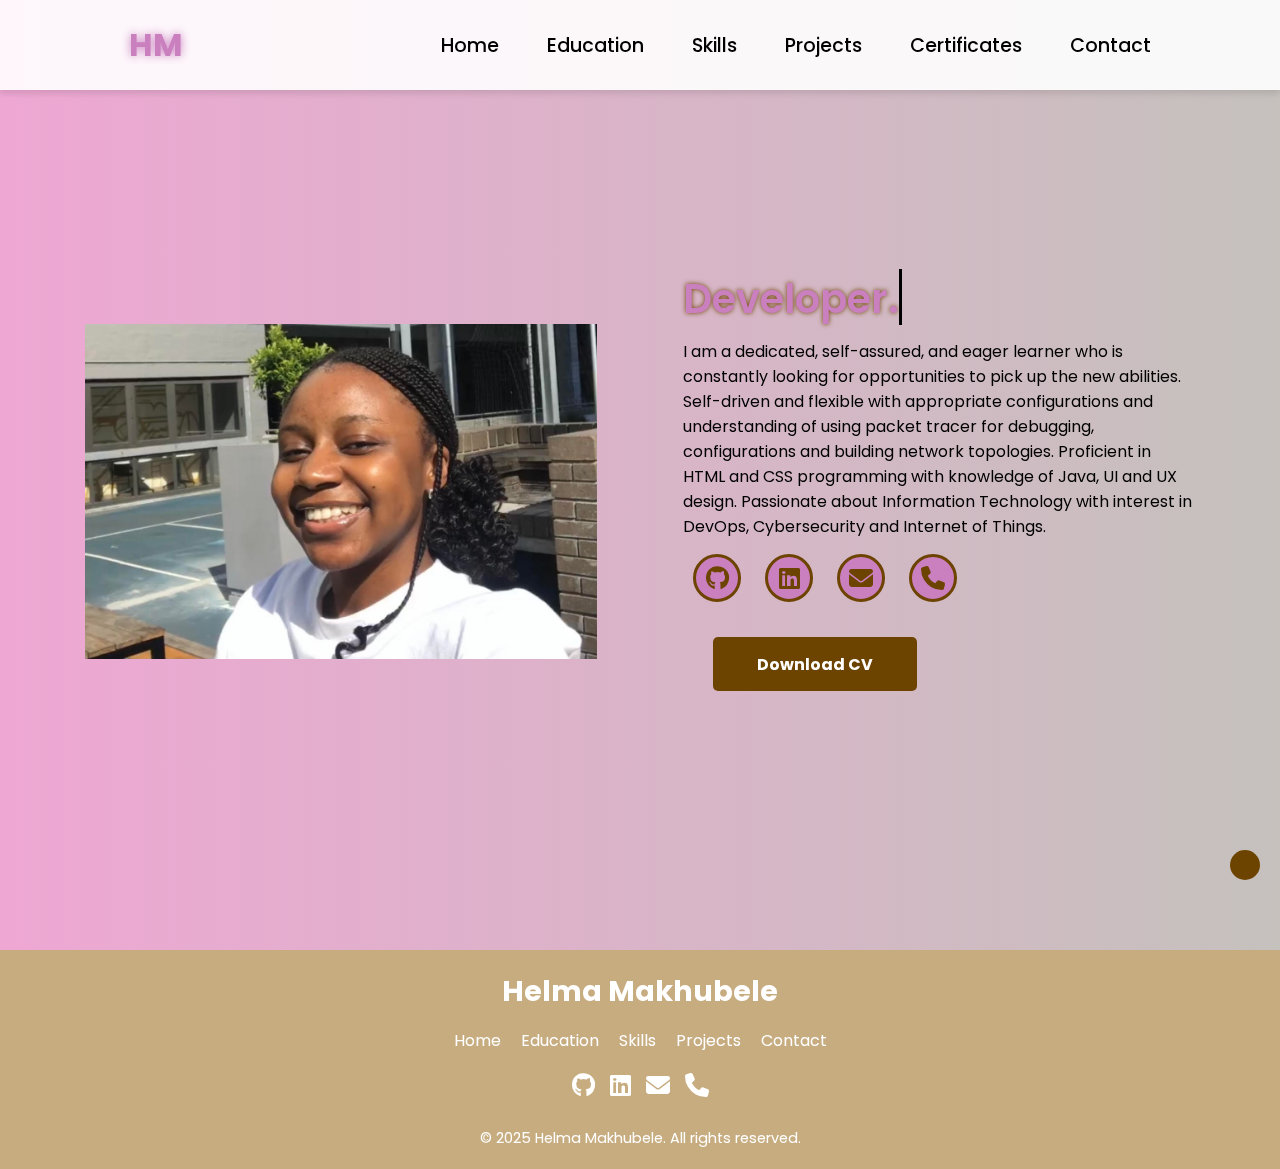
==== index.html @ 51ba33c3 "Pushing my profile to my github" ====
<!DOCTYPE html>
<html lang="en">
  <head>
    <meta charset="UTF-8" />
    <meta name="viewport" content="width=device-width, initial-scale=1.0" />
    <link
      rel="stylesheet"
      href="https://cdnjs.cloudflare.com/ajax/libs/font-awesome/6.7.1/css/all.min.css"
    />
    <title> Helma Makhubele </title>
    <link rel="stylesheet" href="style.css" />
    <link rel="stylesheet" href="https://unpkg.com/aos@next/dist/aos.css" />
  </head>
  <body>
    <nav>
      <div class="nav-container">
        <div class="logo" data-aos="zoom-in" data-aos-duration="1000">
          <span>HM</span>
        </div>
        <div class="links">
          <div
            class="link"
            data-aos="fade-up"
            data-aos-duration="1000"
            data-aos-delay="100"
          >
            <a href="index.html">Home</a>
          </div>
          <div
            class="link"
            data-aos="fade-up"
            data-aos-duration="1000"
            data-aos-delay="200"
          >
            <a href="education.html">Education</a>
          </div>
          <div
            class="link"
            data-aos="fade-up"
            data-aos-duration="1000"
            data-aos-delay="300"
          >
            <a href="skills.html">Skills</a>
          </div>
          <div
            class="link"
            data-aos="fade-up"
            data-aos-duration="1000"
            data-aos-delay="400"
          >
            <a href="projects.html">Projects</a>
          </div>
          <div
            class="link"
            data-aos="fade-up"
            data-aos-duration="1000"
            data-aos-delay="500"
          >
            <a href="certificate.html">Certificates</a>
          </div>
          <div
            class="link"
            data-aos="fade-up"
            data-aos-duration="1000"
            data-aos-delay="600"
          >
            <a href="contact.html">Contact</a>
          </div>
        </div>
        <i class="fa-solid fa-bars hamburg" onclick="hamburg()"></i>
      </div>
      <div class="dropdown">
        <div class="links">
          <a href="index.html">Home</a>
          <a href="education.html">Education</a>
          <a href="skills.html">Skills</a>
          <a href="projects.html">Projects</a>
          <a href="certificate.html">Certificates</a>
          <a href="contact.html">Contact</a>
          <i class="fa-solid fa-xmark cancel" onclick="cancel()"></i>
        </div>
      </div>
    </nav>

    <section>
      <div class="main-container">
        <div class="image" data-aos="zoom-in-right" data-aos-duration="2500">
          <img src="assets/smile.jpg" alt="Helma Makhubele" />
        </div>
        <div class="content">
          <h1
            data-aos="fade-left"
            data-aos-duration="1000"
            data-aos-delay="800"
          >
           
          </h1>
          <div
            class="typewriter"
            data-aos="fade-right"
            data-aos-duration="1000"
            data-aos-delay="900"
          >
         <span> </span>
          </div>
          <p data-aos="flip-up" data-aos-duration="1000" data-aos-delay="1000">
                I am a dedicated, self-assured, and eager learner who is constantly looking
                for opportunities to pick up the new abilities.
                Self-driven and flexible with appropriate configurations and 
                understanding of using packet tracer for debugging, configurations and 
                building network topologies.
                Proficient in HTML and CSS programming 
                with knowledge of Java, UI and UX design.
                Passionate about Information 
                Technology with interest in DevOps, Cybersecurity and Internet of 
                Things. 
          </p>

          <!-- Social & Contact Links Styled Together -->
          <div
            class="social-links"
            data-aos="flip-down"
            data-aos-duration="1000"
            data-aos-delay="1200"
          >
            <a href="https://github.com/Helma-57" target="_blank"
              ><i class="fa-brands fa-github"></i
            ></a>
            <a
              href="https://www.linkedin.com/in/helma-makhubele-963337246/"
              target="_blank"
              ><i class="fa-brands fa-linkedin"></i
            ></a>
            <a href="makhubelehelma@gmail.com"
              ><i class="fa-solid fa-envelope"></i
            ></a>
            <a href="tel:+27661817219"><i class="fa-solid fa-phone"></i></a>
          </div>

          <!-- Buttons -->
          <div
            class="btn-container"
            data-aos="zoom-out-left"
            data-aos-duration="1000"
            data-aos-delay="1400"
          >
            <a href="Helma Makhubele.pdf" download
              ><button>Download CV</button></a
            >
          </div>
        </div>
      </div>
    </section>
    <footer>
      <div class="footer-container">
        <div class="footer-logo">Helma Makhubele</div>
        <div class="footer-links">
          <a href="index.html">Home</a>
          <a href="education.html">Education</a>
          <a href="skills.html">Skills</a>
          <a href="projects.html">Projects</a>
          <a href="contact.html">Contact</a>
        </div>
        <div class="footer-social">
          <a href="https://github.com/Helma-57" target="_blank"
            ><i class="fa-brands fa-github"></i
          ></a>
          <a
            href="https://www.linkedin.com/in/helma-makhubele-963337246/"
            target="_blank"
            ><i class="fa-brands fa-linkedin"></i
          ></a>
          <a href="makhubelehelma@gmail.com"
            ><i class="fa-solid fa-envelope"></i
          ></a>
          <a href="tel:+27661817219"><i class="fa-solid fa-phone"></i></a>
        </div>

        <div id="chatbot-toggle" onclick="toggleChatbot()">
          <i class="bi bi-chat"></i>
        </div>
        <!-- Chatbot Window -->
        <div id="chatbot">
          <div id="chatbot-header">
            Hey I'm Taurus, Chat with me!
            <button id="chatbot-close-btn" onclick="closechat()">X</button>
          </div>
          <div id="chatbot-body"></div>
          <div id="chatbot-footer">
            <input type="text" id="user-input" placeholder="Type a message..." />
            <button id="send-button" onclick="sendMessage()">Send</button>
          </div>
        </div>
        <p>&copy; 2025 Helma Makhubele. All rights reserved.</p>
      </div>
    </footer>
    <script src="https://unpkg.com/aos@next/dist/aos.js"></script>
    <script src="script.js"></script>
  </body>
</html>
---- style.css ----
@import url("https://fonts.googleapis.com/css2?family=Poppins:wght@100;200;300;400;500;600&display=swap");
* {
  padding: 0;
  margin: 0;
  font-family: "Poppins", sans-serif;
  box-sizing: border-box;
}
html {
  overflow-x: hidden;
}
body {
  width: 100%;
  min-height: 100vh; /* Changed from height: 100vh to min-height */
  overflow-x: hidden; /* Allows vertical scrolling */
  background: linear-gradient(to right, rgb(196, 158, 190), rgb(189, 189, 189));
}

nav {
  width: 100%;
  height: 10vh;
  position: sticky;
}
.nav-container {
  width: 100%;
  height: 100%;
  display: flex;
  justify-content: space-around;
  align-items: center;
}
.logo {
  color: black;
  font-size: 2rem;
  font-weight: bolder;
}
.logo span {
  color: rgb(202, 127, 191);
  text-shadow: 0 0 10px rgb(202, 127, 191);
}
.hamburg,
.cancel {
  cursor: pointer;
  position: absolute;
  right: 15px;
  top: 10px;
  color: black;
  font-size: 2rem;
  display: none;
}
.nav-container .links {
  display: flex;
  gap: 3rem;
  align-items: center;
}
.nav-container .links a {
  position: relative;
  font-size: 1.2rem;
  color: black;
  text-decoration: none;
  font-weight: 500;
  transform: 0.3s linear;
}
.nav-container .links a::before {
  position: absolute;
  content: "";
  bottom: -3px;
  left: 0;
  width: 0%;
  height: 3px;
  background-color: rgb(202, 127, 191);
  transition: 0.2s linear;
}
.nav-container .links a:hover::before {
  width: 100%;
}
.nav-container .contact-btn {
  background-color: transparent;
  padding: 5px 20px;
  border-radius: 20px;
  border: 2px solid rgb(202, 127, 191);
  transition: 0.2s linear;
}
.nav-container .contact-btn a {
  color: white;
  transition: 0.3s linear;
}
.nav-container .contact-btn:hover,
.nav-container .contact-btn:hover a {
  background-color: rgb(202, 127, 191);
  color: white;
}
.nav-container .links a:hover {
  color: rgb(109, 67, 0);
}
.dropdown {
  z-index: 100;
  position: absolute;
  top: 0;
  transform: translateY(-500px);
  width: 100%;
  height: auto;
  backdrop-filter: brightness(40%) blur(3px);
  box-shadow: 0 0 20px black;
  transition: 0.2s linear;
}
.dropdown .links a {
  color: white;
  display: flex;
  text-decoration: none;
  justify-content: center;
  padding: 15px 0;
  align-items: center;
  transition: 0.2s linear;
}
.dropdown .links a:hover {
  background-color: rgb(202, 127, 191);
}
section {
  width: 100%;
  height: 90vh;
}
.main-container {
  width: 100%;
  height: 100%;
  display: flex;
  justify-content: space-evenly;
  align-items: center;
}
.main-container .image {
  z-index: -1;
  width: 40%;
}
.main-container .image img {
  width: 100%;
}
.main-container .content {
  color: black;
  width: 40%;
  min-height: 100px;
}
.content h1 {
  font-size: clamp(1rem, 2rem + 5vw, 3rem);
}
.content h1 span {
  color: rgb(109, 67, 0);
  text-shadow: 0 0 10px rgb(109, 67, 0);
}
.content .typewriter {
  font-weight: 600;
  font-size: clamp(1rem, 1rem + 5vw, 2rem);
}
.content .typewriter span {
  color: rgb(202, 127, 191);
  font-size: 2.5rem;
  text-shadow: 0 0 5px rgb(109, 67, 0);
  position: relative;
  transition: 0.3s linear;
}
.typewriter span::before {
  content: "Developer.";
  animation: words 15s infinite;
}
.typewriter span::after {
  content: " ";
  position: absolute;
  width: calc(100% + 8px);
  height: 100%;
  border-left: 3px solid black;
  animation: cursor 0.6s linear infinite;
}
@keyframes cursor {
  to {
    border-left: 3px solid #b74b4b;
  }
}
@keyframes words {
  0%,
  33% {
    content: "A DevOps Engineer.";
  }
  34%,
  66% {
    content: "A Network Engineer";
  }
  67%,
  100% {
    content: "A Web Developer.";
  }
}
.content p {
  font-size: clamp(0.4rem, 0.2rem + 9vw, 1rem);
  margin: 10px 0;
}
.social-links i {
  display: inline-flex;
  justify-content: center;
  align-items: center;
  width: 3rem;
  height: 3rem;
  background-color: rgb(202, 127, 191);
  border: 0.2rem solid rgb(109, 67, 0);
  border-radius: 50%;
  color: rgb(109, 67, 0);
  margin: 5px 10px;
  font-size: 1.5rem;
  transition: 0.2s linear;
}
.social-links i:hover {
  scale: 1.3;
  color: white;
  background-color: rgb(109, 67, 0);
  filter: drop-shadow(0 0 10px rgb(109, 67, 0));
}
.content button {
  width: 40%;
  height: 6vh;
  margin: 30px;
  background-color: rgb(109, 67, 0);
  color: white;
  border: none;
  outline: none;
  font-size: 100%;
  font-weight: 700;
  border-radius: 5px;
  transition: 0.2s linear;
}
.content button:hover {
  scale: 1.1;
  color: rgb(109, 67, 0);
  border: 2px solid rgb(109, 67, 0);
  background-color: transparent;
  font-weight: 700;
  box-shadow: 0 0 40px rgb(109, 67, 0);
}

@media (max-width: 884px) {
  body {
    overflow-y: visible;
    /* overflow-x: hidden; */
  }
  nav .logo {
    position: absolute;
    top: 16px;
    left: 15px;
    font-size: 1.5rem;
  }
  .main-container {
    display: flex;
    flex-direction: column;
  }
  .nav-container .links {
    display: none;
  }
  .hamburg,
  .cancel {
    display: block;
  }
  .main-container .content {
    width: 80%;
    overflow-x: hidden;
  }
  .social-links i {
    width: 2.5rem;
    height: 2.5rem;
    font-size: 1.5rem;
    flex-wrap: wrap;
  }
  .cancel {
    color: white;
  }
  .main-container .image {
    width: 50%;
    margin-bottom: 0px;
  }
  .content .btn-container {
    width: 100%;
    display: flex;
    justify-content: center;
  }

  .content button {
    width: 80%; /* Makes the button wider on small screens */
    max-width: none;
    font-size: 1rem;
    padding: 10px;
  }
}
@media (max-width: 768px) {
  /* Adjusts layout for smaller Android screens */
  .main-container {
    flex-direction: column;
    text-align: center;
  }

  .main-container .content {
    width: 90%;
    padding: 10px;
  }

  .main-container .image {
    width: 70%;
  }

  .content h1 {
    font-size: 2rem;
  }

  .content .typewriter {
    font-size: 1.5rem;
  }

  .social-links i {
    width: 2.5rem;
    height: 2.5rem;
    font-size: 1.2rem;
  }

  .content button {
    width: 100%;
    font-size: 1rem;
    padding: 12px;
  }
}

@media (max-width: 480px) {
  /* For smaller Android devices (phones under 5 inches) */
  .logo {
    font-size: 1.2rem;
  }

  .hamburg,
  .cancel {
    font-size: 1.8rem;
  }

  .main-container .content {
    width: 95%;
  }

  .main-container .image {
    width: 80%;
  }

  .content h1 {
    font-size: 1.8rem;
  }

  .content .typewriter {
    font-size: 1.2rem;
  }

  .social-links i {
    width: 2rem;
    height: 2rem;
    font-size: 1rem;
  }

  .content button {
    width: 90%;
    padding: 10px;
  }
}

@media (max-width: 360px) {
  /* For very small Android screens (low-end devices) */
  .logo {
    font-size: 1rem;
  }

  .hamburg,
  .cancel {
    font-size: 1.5rem;
  }

  .main-container .content {
    width: 100%;
    padding: 5px;
  }

  .main-container .image {
    width: 90%;
  }

  .content h1 {
    font-size: 1.5rem;
  }

  .content .typewriter {
    font-size: 1rem;
  }

  .social-links i {
    width: 1.8rem;
    height: 1.8rem;
    font-size: 0.9rem;
  }

  .content button {
    width: 100%;
    font-size: 0.9rem;
    padding: 8px;
  }
}

@import url("https://fonts.googleapis.com/css2?family=Poppins:wght@100;200;300;400;500;600&display=swap");

* {
  padding: 0;
  margin: 0;
  font-family: "Poppins", sans-serif;
  box-sizing: border-box;
}

html {
  overflow-x: hidden;
}

body {
  width: 100%;
  min-height: 100vh;
  background: linear-gradient(to right, rgb(238, 167, 211), rgb(197, 193, 189));
}

/* Navigation */
nav {
  width: 100%;
  height: 10vh;
  position: sticky;
  top: 0;
  background: rgba(255, 255, 255, 0.9);
  box-shadow: 0px 4px 6px rgba(0, 0, 0, 0.1);
  z-index: 1000;
}

/* Skills Page */
.page {
  padding: 50px;
  display: flex;
  justify-content: center;
  align-items: center;
  flex-direction: column;
}

.skills-main {
  width: 80%;
  margin: auto;
  padding: 20px;
}

.skills-section {
  text-align: center;
}

.header .text {
  font-size: 2rem;
  font-weight: bold;
  color: rgb(109, 67, 0);
}

.border-line {
  width: 80px;
  height: 4px;
  background: rgb(109, 67, 0);
  margin: 10px auto;
  border-radius: 5px;
}

.skills {
  margin-top: 20px;
}

/* Skills Groups */
.skills-group-row {
  margin: 30px 0;
}

.skills-group-header {
  font-size: 1.5rem;
  font-weight: bold;
  color: black;
  text-align: center;
  margin-bottom: 10px;
}

.skills-group {
  display: flex;
  flex-wrap: wrap;
  justify-content: center;
  gap: 20px;
}

/* Individual Skills */
.skill {
  width: 250px;
  padding: 20px;
  border-radius: 10px;
  text-align: center;
  background: rgba(255, 255, 255, 0.8);
  box-shadow: 0 4px 8px rgba(0, 0, 0, 0.1);
}

.skill .icon {
  font-size: 3rem;
  color: rgb(109, 67, 0);
  margin-bottom: 10px;
}

.block-header {
  font-size: 1.2rem;
  font-weight: bold;
  color: rgb(109, 67, 0);
}

.block-section {
  font-size: 0.9rem;
  color: #555;
  margin: 5px 0;
}

/* Progress Bar */
.progress-block {
  font-size: 0.9rem;
  font-weight: bold;
  margin-top: 10px;
}

.progress-bar {
  width: 100%;
  height: 8px;
  background: #ddd;
  border-radius: 5px;
  margin-top: 5px;
  position: relative;
}

.progress-per {
  height: 100%;
  background: rgb(109, 67, 0);
  border-radius: 5px;
  transition: width 0.5s ease-in-out;
}

/* Skill Progress Values */
/* Updated Progress Values */
.html .progress-per {
  width: 90%;
}
.css .progress-per {
  width: 85%;
}
.js .progress-per {
  width: 75%;
}
.react .progress-per {
  width: 70%;
}
.java .progress-per {
  width: 70%;
}
.python .progress-per {
  width: 75%;
}
.mysql .progress-per {
  width: 80%;
}
.git .progress-per {
  width: 85%;
}
.flutter .progress-per {
  width: 65%;
}
.problem-solving .progress-per {
  width: 90%;
}
.communication .progress-per {
  width: 85%;
}
.teamwork .progress-per {
  width: 80%;
}
.time-management .progress-per {
  width: 75%;
}
.creativity .progress-per {
  width: 85%;
}

/* Responsive */
@media (max-width: 884px) {
  body {
    overflow-y: visible;
  }

  .skills-main {
    width: 90%;
  }

  .skill {
    width: 100%;
    max-width: 300px;
  }
}
/* Education Page */
.education-main {
  width: 80%;
  margin: auto;
  padding: 50px 0;
  text-align: center;
}

.section-title {
  font-size: 2.5rem;
  font-weight: bold;
  color: rgb(109, 67, 0);
  margin-bottom: 20px;
}

.education-section {
  display: flex;
  flex-direction: column;
  align-items: center;
  gap: 40px;
}

/* Individual Study Blocks */
.study {
  display: flex;
  align-items: center;
  width: 90%;
  background: rgba(255, 255, 255, 0.8);
  box-shadow: 0 4px 8px rgba(0, 0, 0, 0.1);
  padding: 20px;
  border-radius: 10px;
  transition: transform 0.3s ease-in-out;
}

.study:hover {
  transform: scale(1.03);
}

/* Image Styling */
.study .image img {
  width: 150px;
  height: 150px;
  border-radius: 10px;
  object-fit: cover;
  margin-right: 20px;
}

/* Text Styling */
.study .texts {
  text-align: left;
}

.study .header {
  font-size: 1.5rem;
  font-weight: bold;
  color: rgb(109, 67, 0);
}

.study .name {
  font-size: 1.2rem;
  font-weight: bold;
  color: #333;
  margin: 5px 0;
}

.study .year {
  font-size: 1rem;
  font-weight: bold;
  color: #777;
  margin-bottom: 10px;
}

.study .text {
  font-size: 1rem;
  color: #555;
  line-height: 1.5;
}

/* Responsive */
@media (max-width: 884px) {
  .education-main {
    width: 90%;
  }

  .study {
    flex-direction: column;
    text-align: center;
  }

  .study .image img {
    margin-right: 0;
    margin-bottom: 10px;
  }

  .study .texts {
    text-align: center;
  }
}
/* Projects Page */
.projects-main {
  width: 80%;
  margin: auto;
  padding: 50px 0;
  text-align: center;
}

.section-title {
  font-size: 2.5rem;
  font-weight: bold;
  color: rgb(109, 67, 0);
  margin-bottom: 20px;
}

.projects-container {
  display: flex;
  flex-wrap: wrap;
  justify-content: center;
  gap: 30px;
}

/* Individual Project Card */
.project {
  width: 45%;
  background: rgba(255, 255, 255, 0.8);
  box-shadow: 0 4px 8px rgba(0, 0, 0, 0.1);
  border-radius: 10px;
  overflow: hidden;
  transition: transform 0.3s ease-in-out;
}

.project:hover {
  transform: scale(1.05);
}

/* Project Images */
.project img {
  width: 100%;
  height: 200px;
  object-fit: cover;
}

/* Project Details */
.project-details {
  padding: 20px;
  text-align: left;
}

.project-details h2 {
  font-size: 1.5rem;
  font-weight: bold;
  color: rgb(109, 67, 0);
}

.project-details p {
  font-size: 1rem;
  color: #555;
  margin: 10px 0;
}

.project-details .btn {
  display: inline-block;
  padding: 10px 20px;
  background: rgb(109, 67, 0);
  color: white;
  font-weight: bold;
  text-decoration: none;
  border-radius: 5px;
  transition: background 0.3s;
}

.project-details .btn:hover {
  background: rgb(80, 50, 0);
}

/* Responsive */
@media (max-width: 884px) {
  .projects-main {
    width: 90%;
  }

  .project {
    width: 90%;
  }
}
/* Contact Page */
.contact-main {
  width: 80%;
  margin: auto;
  padding: 50px 0;
  text-align: center;
}

.contact-full {
  display: flex;
  justify-content: center;
  align-items: flex-start;
  gap: 50px;
}

/* Contact Info */
.contact-section {
  width: 40%;
  text-align: left;
}

.contact-section h2 {
  font-size: 1.8rem;
  font-weight: bold;
  color: rgb(109, 67, 0);
  margin-bottom: 15px;
}

.cs-item {
  display: flex;
  align-items: center;
  gap: 15px;
  margin: 10px 0;
}

.cs-item .icon {
  font-size: 1.5rem;
  color: rgb(109, 67, 0);
}

.cs-item .text {
  font-size: 1rem;
  color: #555;
}

/* Contact Form */
.contact-form {
  width: 40%;
  text-align: left;
}

.contact-form label {
  font-weight: bold;
}

.contact-form input,
.contact-form textarea {
  width: 100%;
  padding: 10px;
  margin: 10px 0;
  border: 1px solid #ccc;
  border-radius: 5px;
}

.contact-button {
  background: rgb(109, 67, 0);
  color: white;
  padding: 10px 20px;
  border: none;
  font-size: 1rem;
  cursor: pointer;
  border-radius: 5px;
}

.contact-button:hover {
  background: rgb(80, 50, 0);
}

/* Responsive */
@media (max-width: 884px) {
  .contact-full {
    flex-direction: column;
  }

  .contact-section,
  .contact-form {
    width: 90%;
  }
}

/* Footer */
footer {
  background: rgb(199, 172, 128);
  color: white;
  text-align: center;
  padding: 20px 0;
  margin-top: 50px;
}

.footer-container {
  width: 80%;
  margin: auto;
  display: flex;
  flex-direction: column;
  align-items: center;
  gap: 15px;
}

.footer-logo {
  font-size: 1.8rem;
  font-weight: bold;
}

.footer-links {
  display: flex;
  gap: 20px;
}

.footer-links a {
  color: white;
  text-decoration: none;
  font-size: 1rem;
  transition: color 0.3s ease-in-out;
}

.footer-links a:hover {
  color: #ffd700;
}

/* Social Icons */
.footer-social {
  display: flex;
  gap: 15px;
}

.footer-social a {
  color: white;
  font-size: 1.5rem;
  transition: transform 0.3s ease-in-out, color 0.3s ease-in-out;
}

.footer-social a:hover {
  transform: scale(1.2);
  color: #ffd700;
}

footer p {
  font-size: 0.9rem;
  margin-top: 10px;
}

/* Responsive */
@media (max-width: 884px) {
  .footer-container {
    width: 90%;
  }

  .footer-links {
    flex-direction: column;
    gap: 10px;
  }
}
/* Certificates Page */
.certificates-main {
  width: 80%;
  margin: auto;
  padding: 50px 0;
  text-align: center;
}

.section-title {
  font-size: 2.5rem;
  font-weight: bold;
  color: rgb(109, 67, 0);
  margin-bottom: 20px;
}

.certificates-container {
  display: flex;
  flex-wrap: wrap;
  justify-content: center;
  gap: 30px;
}

/* Individual Certificate Card */
.certificate {
  width: 45%;
  background: rgba(255, 255, 255, 0.8);
  box-shadow: 0 4px 8px rgba(0, 0, 0, 0.1);
  border-radius: 10px;
  overflow: hidden;
  transition: transform 0.3s ease-in-out;
}

.certificate:hover {
  transform: scale(1.05);
}

/* Certificate Images */
.certificate img {
  width: 100%;
  height: 200px;
  object-fit: cover;
}

/* Certificate Details */
.certificate-details {
  padding: 20px;
  text-align: left;
}

.certificate-details h2 {
  font-size: 1.5rem;
  font-weight: bold;
  color: rgb(109, 67, 0);
}

.certificate-details p {
  font-size: 1rem;
  color: #555;
  margin: 10px 0;
}

.certificate-details .btn {
  display: inline-block;
  padding: 10px 20px;
  background: rgb(109, 67, 0);
  color: white;
  font-weight: bold;
  text-decoration: none;
  border-radius: 5px;
  transition: background 0.3s;
}

.certificate-details .btn:hover {
  background: rgb(80, 50, 0);
}

/* Responsive */
@media (max-width: 884px) {
  .certificates-main {
    width: 90%;
  }

  .certificate {
    width: 90%;
  }
}
.cs-item {
  display: flex;
  align-items: center;
  margin-bottom: 20px;
  padding: 15px;
  border-radius: 8px;
  background-color: #f8f9fa;
  transition: background-color 0.3s ease, transform 0.3s ease;
}

.cs-item:hover {
  background-color: #e2e6ea;
  transform: translateX(5px);
}

.cs-item .icon {
  margin-right: 15px;
  font-size: 1.8rem;
  color: #4c4c4c;
  transition: color 0.3s ease;
}

.cs-item:hover .icon {
  color: chocolate;
}

.cs-item .text .placeHolder {
  font-size: 0.9rem;
  color: #6c757d;
}

.cs-item .text .info a {
  color: chocolate;
  font-weight: bold;
  text-decoration: none;
  transition: color 0.3s ease;
}

.cs-item .text .info a:hover {
  color: darkorange;
}

/* Tooltip styles */
.cs-item .text .info a::after {
  content: "Click to open";
  display: none;
  position: absolute;
  background-color: #333;
  color: #fff;
  padding: 5px;
  border-radius: 5px;
  font-size: 0.8rem;
  margin-top: 5px;
}

.cs-item:hover .text .info a::after {
  display: block;
}
@media screen and (max-width: 768px) {
  .cs-item {
    flex-direction: column;
    align-items: flex-start;
    padding: 15px;
  }

  .cs-item .icon {
    margin-bottom: 5px;
  }

  .cs-item .info a {
    font-size: 14px;
  }
}

/* Chatbot  */

#chatbot {
  position: fixed;
  bottom: 20px;
  right: 20px;
  width: 300px;
  height: 400px;
  background-color: #fff;
  border-radius: 10px;
  box-shadow: 0 0 10px rgba(0, 0, 0, 0.1);
  display: none;
  flex-direction: column;
}

#chatbot-header {
  background-color: rgb(109, 67, 0);
  color: #fff(40, 169, 201);          
  padding: 10px;
  text-align: center;
  font-size: 16px;
  border-radius: 10px 10px 0 0;  
}

#chatbot-body {
  flex: 1;
  overflow-y: auto;
  flex-direction: column;
  display: flex;
  padding: 10px;
  overflow-y: auto;
  background-color: #f1f1f1;
}

#chatbot-footer {
  display: flex;
  padding: 10px;
  background-color: rgb(109, 67, 0);
  border-radius: 0 0 10px 10px;
  box-shadow: 0 -1px 5px rgba(0, 0, 0, 0.1);
}

#user-input {
  flex: 1;
  padding: 5px;
  border: 1px solid #ccc;
  border-radius: 5px;
  font-size: 14px;
}

#send-button {
  background-color: rgb(109, 67, 0);
  color: white;
  border: none;
  border-radius: 5px;
  padding: 5px 10px;
  cursor: pointer;
}

#send-button:hover {
  background-color: rgb(109, 67, 0);
}

.message {
  padding: 10px;              /* Padding inside the message bubble */
  margin: 5px 0;              /* Space between messages */
  border-radius: 10px;        /* Rounded corners */
  font-size: 16px;            /* Font size for the text */
  max-width: 80%;             /* Limit the message width */
  word-wrap: break-word;      /* Wrap long words */
}


.message.user-message {
  background-color: rgb(109, 67, 0);
  border: 2px solid #fff;
  align-self: flex-end;          
}


.message.bot-message {
  background-color: rgb(109, 67, 0);
  border: 2px solid #ccc;    
  align-self: flex-start;
}


#chatbot-toggle {
  position: fixed;
  bottom: 20px;
  right: 20px;
  background-color: rgb(109, 67, 0);
  color: white;
  border-radius: 50%;
  padding: 15px;
  cursor: auto;
  font-size: 24px;
}
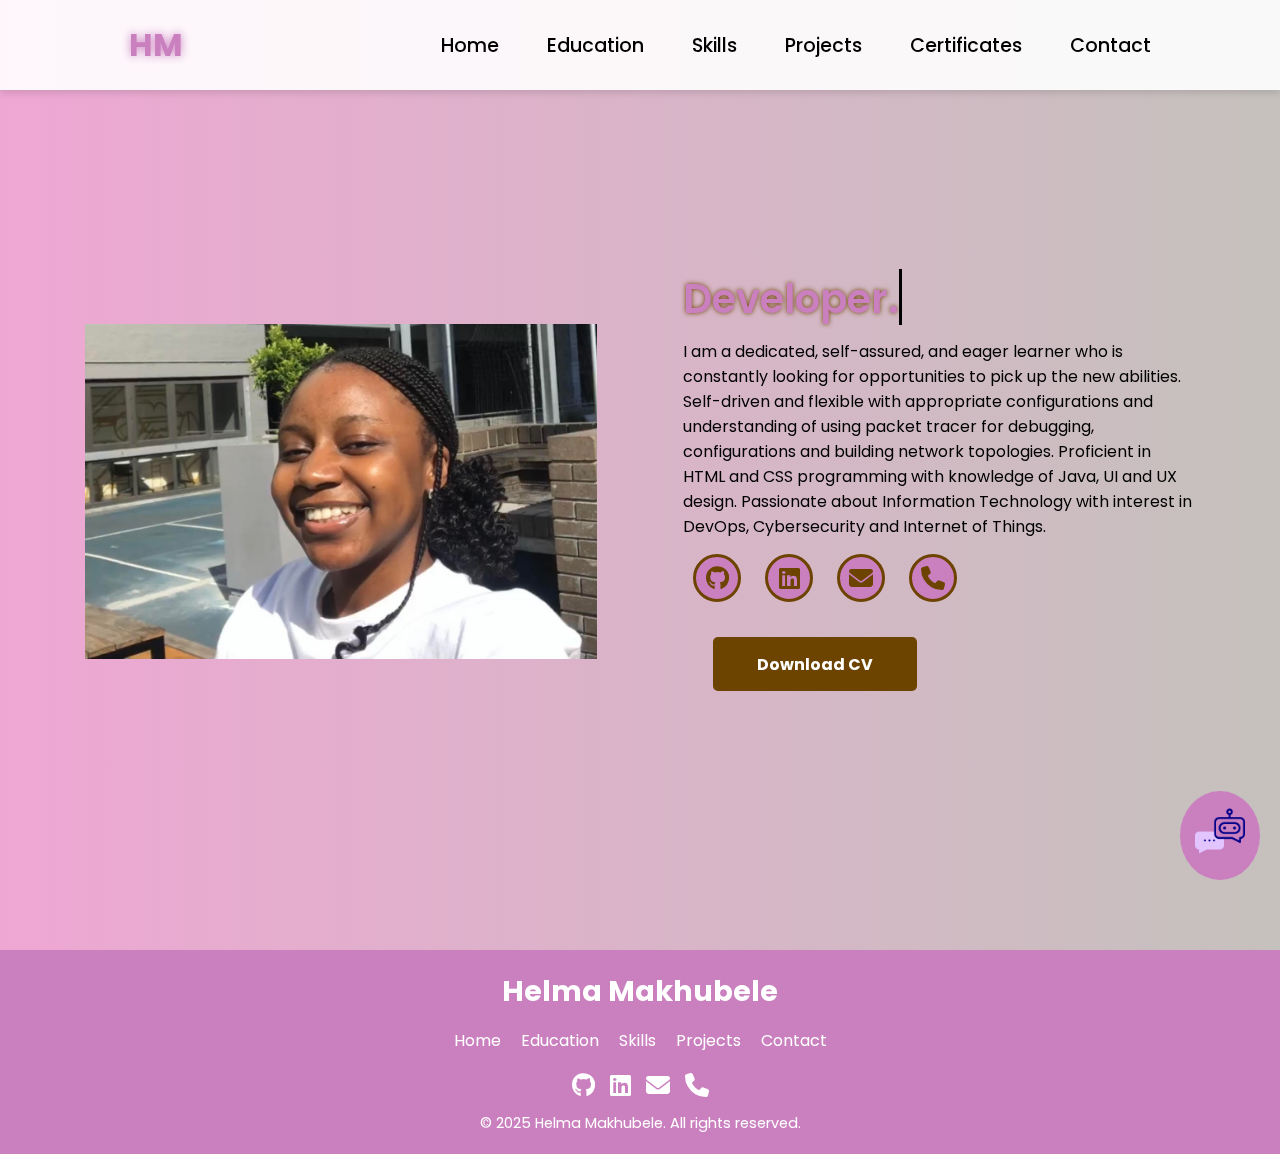
==== commit f32946e0: "Updating the chat icon on my index page" ====
--- a/index.html
+++ b/index.html
@@ -176,20 +176,22 @@
           <a href="tel:+27661817219"><i class="fa-solid fa-phone"></i></a>
         </div>
 
-        <div id="chatbot-toggle" onclick="toggleChatbot()">
-          <i class="bi bi-chat"></i>
-        </div>
         <!-- Chatbot Window -->
-        <div id="chatbot">
-          <div id="chatbot-header">
-            Hey I'm Taurus, Chat with me!
-            <button id="chatbot-close-btn" onclick="closechat()">X</button>
-          </div>
-          <div id="chatbot-body"></div>
-          <div id="chatbot-footer">
-            <input type="text" id="user-input" placeholder="Type a message..." />
-            <button id="send-button" onclick="sendMessage()">Send</button>
-          </div>
+   <div id="chatbot-toggle" onclick="toggleChatbot()">
+   <img src="assets/robotics.png" alt="Chatbot Icon" style="width: 50px; height: 50px;" />
+   </div>
+   <div id="chatbot">
+  <div id="chatbot-header">
+    <img src="assets/robotics.png" alt="Chatbot Icon" id="chatbot-icon" style="width: 30px; height: 30px; margin-right: 10px;" />
+        Hey I'm Taurus, Chat with me!
+    <button id="chatbot-close-btn" onclick="closechat()">X</button>
+  </div>
+  <div id="chatbot-body"></div>
+  <div id="chatbot-footer">
+    <input type="text" id="user-input" placeholder="Type a message..." />
+    <button id="send-button" onclick="sendMessage()">Send</button>
+  </div>
+</div>
         </div>
         <p>&copy; 2025 Helma Makhubele. All rights reserved.</p>
       </div>
--- a/style.css
+++ b/style.css
@@ -565,8 +565,8 @@
 .git .progress-per {
   width: 85%;
 }
-.flutter .progress-per {
-  width: 65%;
+.configuration .progress-per {
+  width: 75%;
 }
 .problem-solving .progress-per {
   width: 90%;
@@ -875,7 +875,7 @@
 
 /* Footer */
 footer {
-  background: rgb(199, 172, 128);
+  background: rgb(202, 127, 191);
   color: white;
   text-align: center;
   padding: 20px 0;
@@ -1121,7 +1121,7 @@
 }
 
 #chatbot-header {
-  background-color: rgb(109, 67, 0);
+   background-color:  rgb(202, 127, 191);
   color: #fff(40, 169, 201);          
   padding: 10px;
   text-align: center;
@@ -1156,7 +1156,7 @@
 }
 
 #send-button {
-  background-color: rgb(109, 67, 0);
+  background-color:  rgb(202, 127, 191);
   color: white;
   border: none;
   border-radius: 5px;
@@ -1186,7 +1186,7 @@
 
 
 .message.bot-message {
-  background-color: rgb(109, 67, 0);
+  background-color:  rgb(202, 127, 191);
   border: 2px solid #ccc;    
   align-self: flex-start;
 }
@@ -1196,7 +1196,7 @@
   position: fixed;
   bottom: 20px;
   right: 20px;
-  background-color: rgb(109, 67, 0);
+  background-color:  rgb(202, 127, 191);
   color: white;
   border-radius: 50%;
   padding: 15px;
